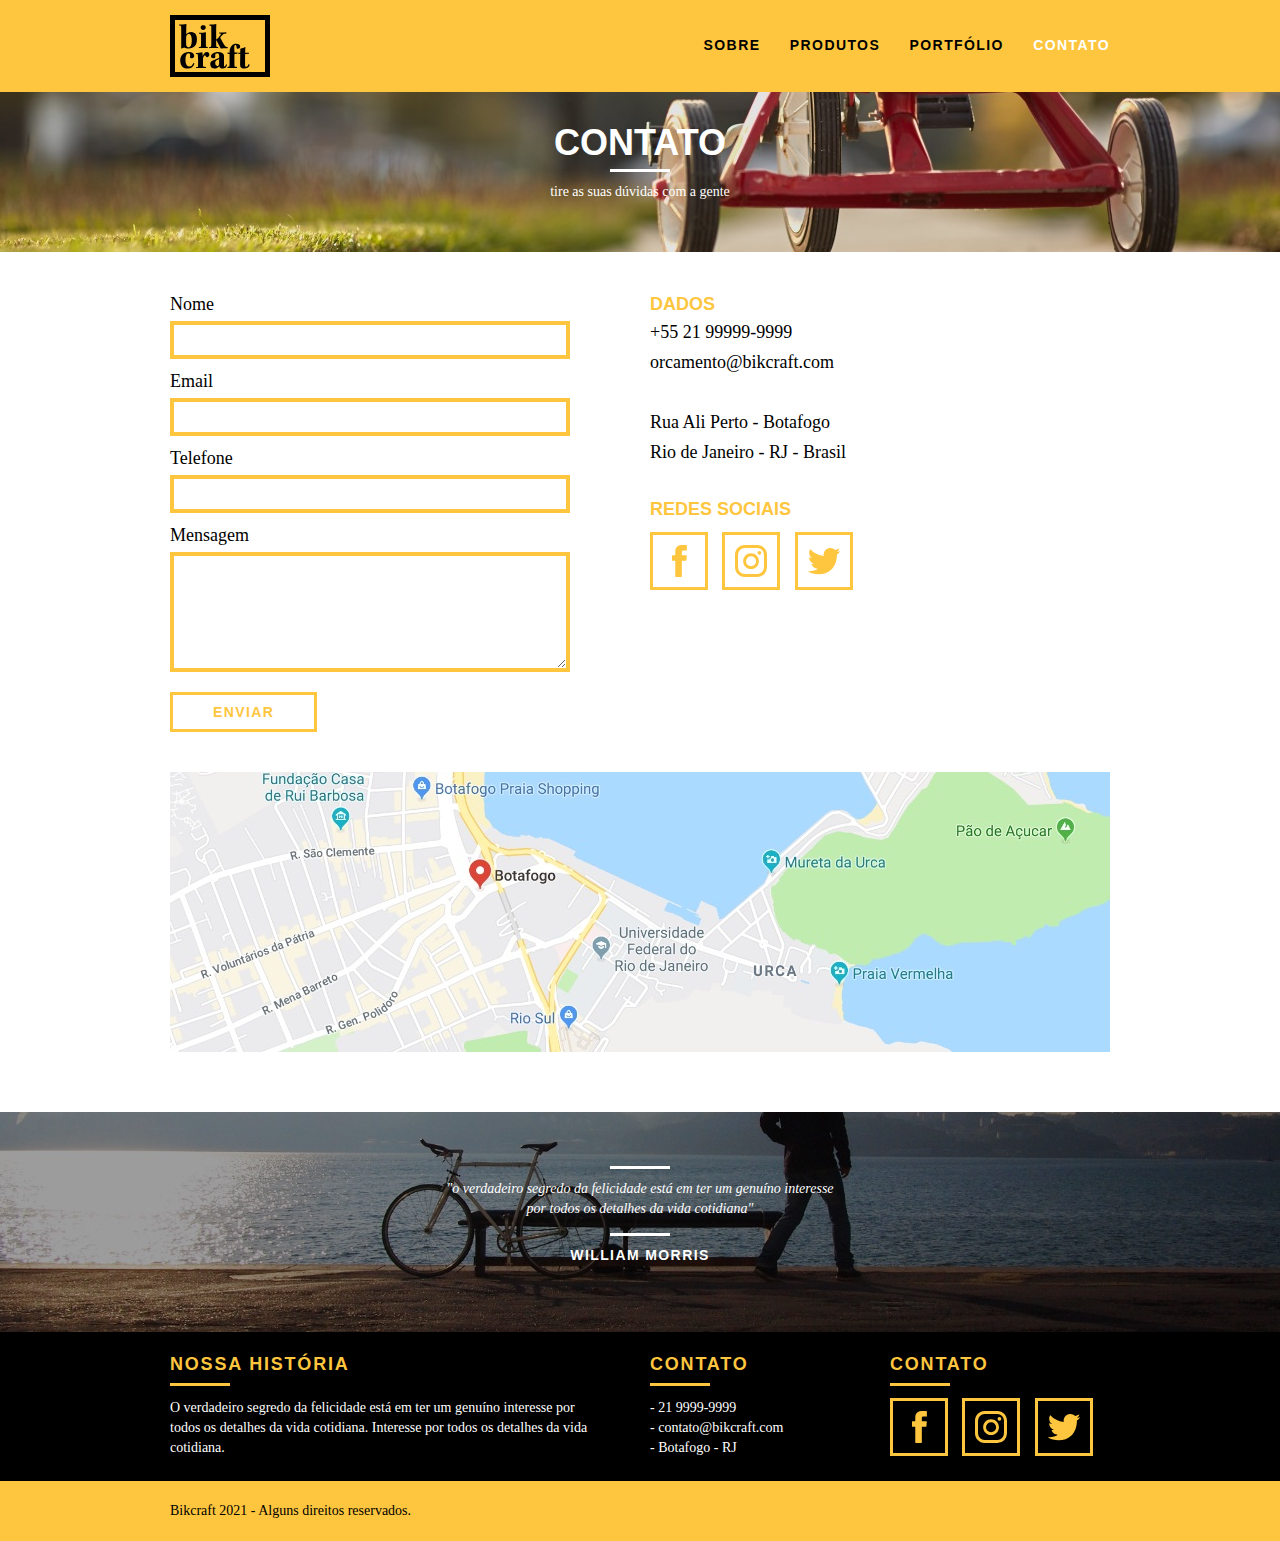
==== contato.html @ 2bfb7c6e "Create page from section Contato" ====
<!DOCTYPE html>
<html lang="pt-br">
    <head>
        <meta charset="UTF-8">
        <meta http-equiv="X-UA-Compatible" content="IE=edge">
        <meta name="viewport" content="width=device-width, initial-scale=1.0">
        <link rel="stylesheet" href="./css/normalize.css">
        <link rel="stylesheet" href="./css/reset.css">
        <link rel="stylesheet" href="./css/grid.css">
        <link rel="stylesheet" href="./css/style.css">
        <link rel="stylesheet" href="./css/contato.css">

        <title>Bikcraft - Contatos</title>
    </head>
    <body>

       <header class="header">
            <div class="container">
                <a href="index.html" class="grid-4">
                    <img src="./assets/img/bikcraft.svg" alt="Logo da Bikcraft">
                </a>
                <nav class=" grid-12 header_menu">
                    <ul>
                        <li><a href="sobre.html" >Sobre</a></li>
                        <li><a href="produtos.html">Produtos</a></li>
                        <li><a href="portfolio.html">Portfólio</a></li>
                        <li><a href="contato.html" class="menu_ativo">Contato</a></li>
                    </ul>
                </nav>
            </div>
       </header>
       
       <section class="introducao-interna interna_contato">
            <div class="container">
                <h1>Contato</h1>
                <p>tire as suas dúvidas com a gente</p>
            </div>
       </section>


        <section class="contato container">
                <form id="form_orcamento" class="contato_form grid-8">
                    <label for="nome">Nome</label>
                    <input type="text" id="nome">
                    <label for="email">Email</label>
                    <input type="email" id="email">
                    <label for="telefone">Telefone</label>
                    <input type="text" id="telefone">
                    <label for="espec">Mensagem</label>
                    <textarea id="espec"></textarea>
                    <button type="submit" class="btn btn-preto">Enviar</button>
                </form>
                <div class="contato_dados grid-8">
                    <h3>Dados</h3>
                    <span>+55 21 99999-9999</span>
                    <span>orcamento@bikcraft.com</span>
                    <span>Rua Ali Perto - Botafogo</span>
                    <span>Rio de Janeiro - RJ - Brasil</span>
                    <h3>Redes Sociais</h3>
                    <div class="contato_dados"> 
                        <ul>
                            <li><a href="http://facebook.com" target="_blank"><img src="./assets/img/redes-sociais/facebook.svg"></a></li>
                            <li><a href="http://instagram.com" target="_blank"><img src="./assets/img/redes-sociais/instagram.svg"></a></li>
                            <li><a href="http://twitter.com" target="_blank"><img src="./assets/img/redes-sociais/twitter.svg"></a></li>
                        </ul>
                    </div>
                </div>
        </section>

        <section class="container contato_mapa">
            <a href="http://google.com" target="_blank" class="grid-16"><img src="./assets/img/endereco-bikcraft.jpg" alt="Endereço da Bikcraft"></a>
        </section>

       <section class="quebra">
            <blockquote class="quote-externo container">
                <p>"o verdadeiro segredo da felicidade está em ter um genuíno
                    interesse por todos os detalhes da vida cotidiana"</p>
                <cite>WILLIAM MORRIS</cite>
            </blockquote>
       </section>

       <footer>
            <div class="footer">
                <div class="container">
                    <div class="grid-8 footer_historia">
                        <h3>Nossa História</h3>
                        <p>O verdadeiro segredo da felicidade está em ter um genuíno
                            interesse por todos os detalhes da vida cotidiana. Interesse por todos os detalhes da vida cotidiana.</p>
                    </div>

                    <div class="grid-4 footer_contato">
                        <h3 class="">Contato</h3>
                        <ul>
                            <li>- 21 9999-9999</li>
                            <li>- contato@bikcraft.com</li> 
                            <li>- Botafogo - RJ </li>
                        </ul>
                    </div>

                    <div class="grid-4 footer_redes">
                        <h3>Contato</h3>
                        <ul>
                            <li><a href="http://facebook.com" target="_blank"><img src="./assets/img/redes-sociais/facebook.svg"></a></li>
                            <li><a href="http://instagram.com" target="_blank"><img src="./assets/img/redes-sociais/instagram.svg"></a></li>
                            <li><a href="http://twitter.com" target="_blank"><img src="./assets/img/redes-sociais/twitter.svg"></a></li>
                        </ul>
                    </div>
                </div>
            </div>

            <div class="copy">
                <div class="container"> 
                    <p class="grid-16">Bikcraft 2021 - Alguns direitos reservados.</p>
                </div>
            </div>
               
       </footer>
    </body>
</html>
---- css/grid.css ----
*, *:before, *:after {
  -webkit-box-sizing: border-box; 
  -moz-box-sizing: border-box; 
  box-sizing: border-box;
}

.container {
	width: 960px;
	margin: 0 auto;
	padding: 0px;
	position: relative;
}

.container:after, .container:before {
	content: " ";
	display: table;
}

.container:after {
	clear: both;
}

.grid-1, .grid-2, .grid-3, .grid-4, .grid-5, .grid-6, .grid-7, .grid-8, .grid-9, .grid-10, .grid-11, .grid-12, .grid-13, .grid-14, .grid-15, .grid-16, .grid-1-3 {
	float: left;
	margin-left: 10px;
	margin-right: 10px;
}

.grid-1 	{width: 40px;}
.grid-2 	{width: 100px;}
.grid-3 	{width: 160px;}
.grid-4 	{width: 220px;}
.grid-5 	{width: 280px;}
.grid-6 	{width: 340px;}
.grid-7 	{width: 400px;}
.grid-8 	{width: 460px;}
.grid-9 	{width: 520px;}
.grid-10 	{width: 580px;}
.grid-11 	{width: 640px;}
.grid-12 	{width: 700px;}
.grid-13 	{width: 760px;}
.grid-14 	{width: 820px;}
.grid-15 	{width: 880px;}
.grid-16 	{width: 940px;}
.grid-1-3	{width: 300px;}
---- css/style.css ----
/* Estilos Gerais */

body {
	font-family: Arial, Helvetica, sans-serif;
}

p {
	font-family: Georgia, "Times New Roman", serif;
	font-size: 14px;
	line-height: 20px;
}

img{
	display: block;
}

.btn {
	border: 3px solid #fec63e;
	padding: 10px 30px;
	color: #fec63e;
	font-size: 14px;
	line-height: 20px;
	text-transform: uppercase;
	font-weight: bold;
	letter-spacing: .1em;
}

.btn:hover {
	color: #fff;
	border-color: #fff;
}

.btn.btn-preto:hover{
    color: #000;
    border-color: #000;
}

.btn.btn-preto:hover {
	color: #000;
	border-color: #000;
}

.subtitle {
	font-size: 24px;
	line-height: 30px;
	font-weight: bold;
	letter-spacing: .1em;
	color: #000;
	text-transform: uppercase;
	text-align: center;
	margin-bottom: 40px;
}

.subtitle:after {
	content: "";
	display: block;
	width: 60px;
	height: 3px;
	background: #000;
	margin: 8px auto;
}

.subtitle-interno {
	font-size: 24px;
	line-height: 30px;
	font-weight: bold;
	letter-spacing: .1em;
	color: #000;
	text-transform: uppercase;
	margin-bottom: 20px;
}

.subtitle-interno:after {
	content: "";
	display: block;
	width: 60px;
	height: 3px;
	background: #000;
	margin: 8px 0;
}




/* Header */

.header {
	position: fixed;
	top: 0;
	width: 100%;
	background: #fec63e; /* Amarelo */
	padding: 15px 0;
	z-index: 10;
}

.header_menu {
	text-align: right;
}

.header_menu ul li {
	display: inline-block;
	margin-left: 25px;
	margin-top: 20px;
}

.header_menu ul li a {
	color: #000;
	font-weight: bold;
	text-transform: uppercase;
	letter-spacing: .1em;
	font-size: 14px;
	line-height: 20px;
	padding: 10px 0;
}

.header_menu ul li a:hover {
	color: #FFF;
}

.header_menu ul li a.menu_ativo {
	color: #FFF;
}


/* Introdução */

.introducao {
	width: 100%;
	height: 380px;
	background: url("../assets/img/bg.jpg") no-repeat center;
	background-size: cover;
	margin-top: 92px;
	text-align: center;
	padding-top: 80px;
}

.introducao h1 {
	font-size: 48px;
	color: #FFF;
	font-weight: bold;
	text-transform: uppercase;
}

.quote-externo {
	max-width: 320px;
	margin: 0 auto;
	margin-bottom: 40px;
	color: white;
}

.quote-externo p {
	font-style: italic;
}

.quote-externo p:before, .quote-externo p:after {
	content: "";
	display: block;
	width: 60px;
	height: 3px;
	background: #fff;
	margin: 14px auto 10px auto;
}

.quote-externo cite {
	font-style: normal;
	font-weight: bold;
	font-size: 14px;
	letter-spacing: .1em;
}

/*Introducao Interna*/

.introducao-interna {
	width: 100%;
	margin-top: 92px;
	height: 160px;
	text-align: center;
	color: #fff;
	padding-top: 30px;
}

.introducao-interna h1 {
	font-size: 36px;
	font-weight: bold;
	text-transform: uppercase;
}

.introducao-interna h1::after {
	content: "";
	display: block;
	width: 60px;
	height: 3px;
	background: #fff;
	margin: 6px auto 10px auto;
}

/*Produtos*/

.produtos {
	padding: 60px 0;
}

.produtos_lista li{
	background: #fec63e;
	text-align: center;
}

.produtos_lista li h3{
	font-weight: bold;
	font-size: 18px;
	line-height: 25px;
	text-transform: uppercase;
	letter-spacing: .1em;
	margin-top: 20px;
}

.produtos_lista li h3:after{
	content: "";
	display: block;
	width: 60px;
	height: 3px;
	background: #000;
	margin: 2px auto;
}

.produtos_lista li p {
	padding: 10px 20px 20px 20px;
}

.produtos_icone {
	background: #000;
	padding: 20px;
}

.call{
    padding-top: 40px;
    text-align: center;
    clear: both;
}

.call p{
    margin-bottom: 20px;
}

/*Portfolio*/

.portfolio{
	width: 100%;
	background: #000;
	padding: 40px 0;
}

.portfolio .subtitle{
	color: #fec63e;
}

.portfolio .subtitle::after{
	background: #fec63e;
}

.portfolio_lista li:last-child  {
	margin-top: 20px;
}

.portfolio .call p{
	color: #fff;
}

/*Qualidade*/

.qualidade{
	padding: 60px 0;
}

.qualidade::after{
	content: '';
	width: 634px;
	height: 83px;
	display: block;
	background: url(../assets/img/linhas.svg) no-repeat center;
	position: absolute;
	top: 209px;
	right: 162px;
	z-index: -1;
}

.qualidade img{
	margin: 0 auto;
}

.qualidade_lista{
	padding-top: 20px;
	overflow: auto; /*clear-fix*/
}

.qualidade_lista li{
	text-align: center;
	padding: 0 40px;
}

.qualidade_lista li h3{
	font-weight: bold;
	font-size: 18px;
	line-height: 25px;
	text-transform: uppercase;
	letter-spacing: .1em;
	margin-top: 20px;
}

.qualidade_lista li h3:after{
	content: "";
	display: block;
	width: 60px;
	height: 3px;
	background: #000;
	margin: 6px auto;
}

.quebra{
	background: url(../assets/img/bg-footer.jpg) no-repeat center;
	background-size: cover;
	width: 100%;
	height: 220px;
	text-align: center;
	padding-top: 40px;
}

.quebra .quote-externo{
	max-width: 400px;
}

.footer{
	width: 100%;
	background: #000;
	color: #fff;
	padding: 20px 0;
}

.footer h3{
	font-size: 18px;
	line-height: 25px;
	color: #fec63e;
	text-transform: uppercase;
	letter-spacing: .1em;
	font-weight: bold;
}

.footer h3::after{
	content: '';
	display: block;
	width: 60px;
	height: 3px;
	background: #fec63e;
	margin: 6px 0 12px 0;
}

.footer_historia{
	padding-right: 40px;
}

.footer_contato ul li{
	font-size: 14px;
	line-height: 20px;
	font-family: Georgia, 'Times New Roman', serif;
}

.footer_redes ul li{
	display: inline-block;
	margin-right: 10px;
}

.footer_redes ul li a{
	display: block;
	border: 3px solid #fec63e;
	padding: 10px;
}

.footer_redes ul li a:hover{
	border-color: #fff;
}

.copy{
	width: 100%;
	background: #fec63e;
	padding: 20px 0;
}
---- css/contato.css ----
.interna_contato {
    background: url(../assets/img/bg-contato.jpg) no-repeat center;
    background-size: cover;
}


/*Orçamento*/
.contato{
    padding: 40px 0;
}

.contato h2::after{
    background: #fec63e;
    content: '';
    display: block;
    width: 60px;
    height: 3px;
    background: #fec63e;
    margin: 6px auto 8px auto;
}

.contato_form{
    padding-right: 60px;
}

.contato_form label{
    display: block;
    color: #000;
    font-family: Georgia, 'Times New Roman', serif;
    font-size: 18px;
    line-height: 25px;
    margin-bottom: 4px;
}

.contato_form input{
    display: block;
    width: 100%;
    border: 4px solid #fec63e;
    background: none;
    color: #000;
    padding: 7px 10px;
    margin-bottom: 10px;
    outline: none;
    font-size: 14px;
    font-family: Georgia, 'Times New Roman', serif;
}

.contato_form textarea{
    display: block;
    width: 100%;
    height: 120px;
    border: 4px solid #fec63e;
    background: none;
    color: #000;
    padding: 7px 10px;
    margin-bottom: 20px;
    outline: none;
    font-size: 14px;
    font-family: Georgia, 'Times New Roman', serif;
}

.contato_form button{
    background: none;
    padding: 7px 40px;
}

.contato_dados{
    color: #000;
}

.contato_dados h3{
    color: #fec63e;
    font-size: 18px;
    line-height: 25px;
    text-transform: uppercase;
    font-weight: bold;
}

.contato_dados span{
    display: block;
    font-size: 18px;
    font-family: Georgia, 'Times New Roman', serif;
    line-height: 30px;
}

.contato_dados span:nth-of-type(even){
    margin-bottom: 30px;
}

.dados_email{
    margin-bottom: 40px;
}

.contato_dados ul li{
	display: inline-block;
	margin-right: 10px;
    margin-top: 10px;
}

.contato_dados ul li a{
	display: block;
	border: 3px solid #fec63e;
	padding: 10px;
}

.contato_dados ul li a:hover{
	border-color: #000;
}

.contato_mapa{
    margin-bottom: 60px;
}
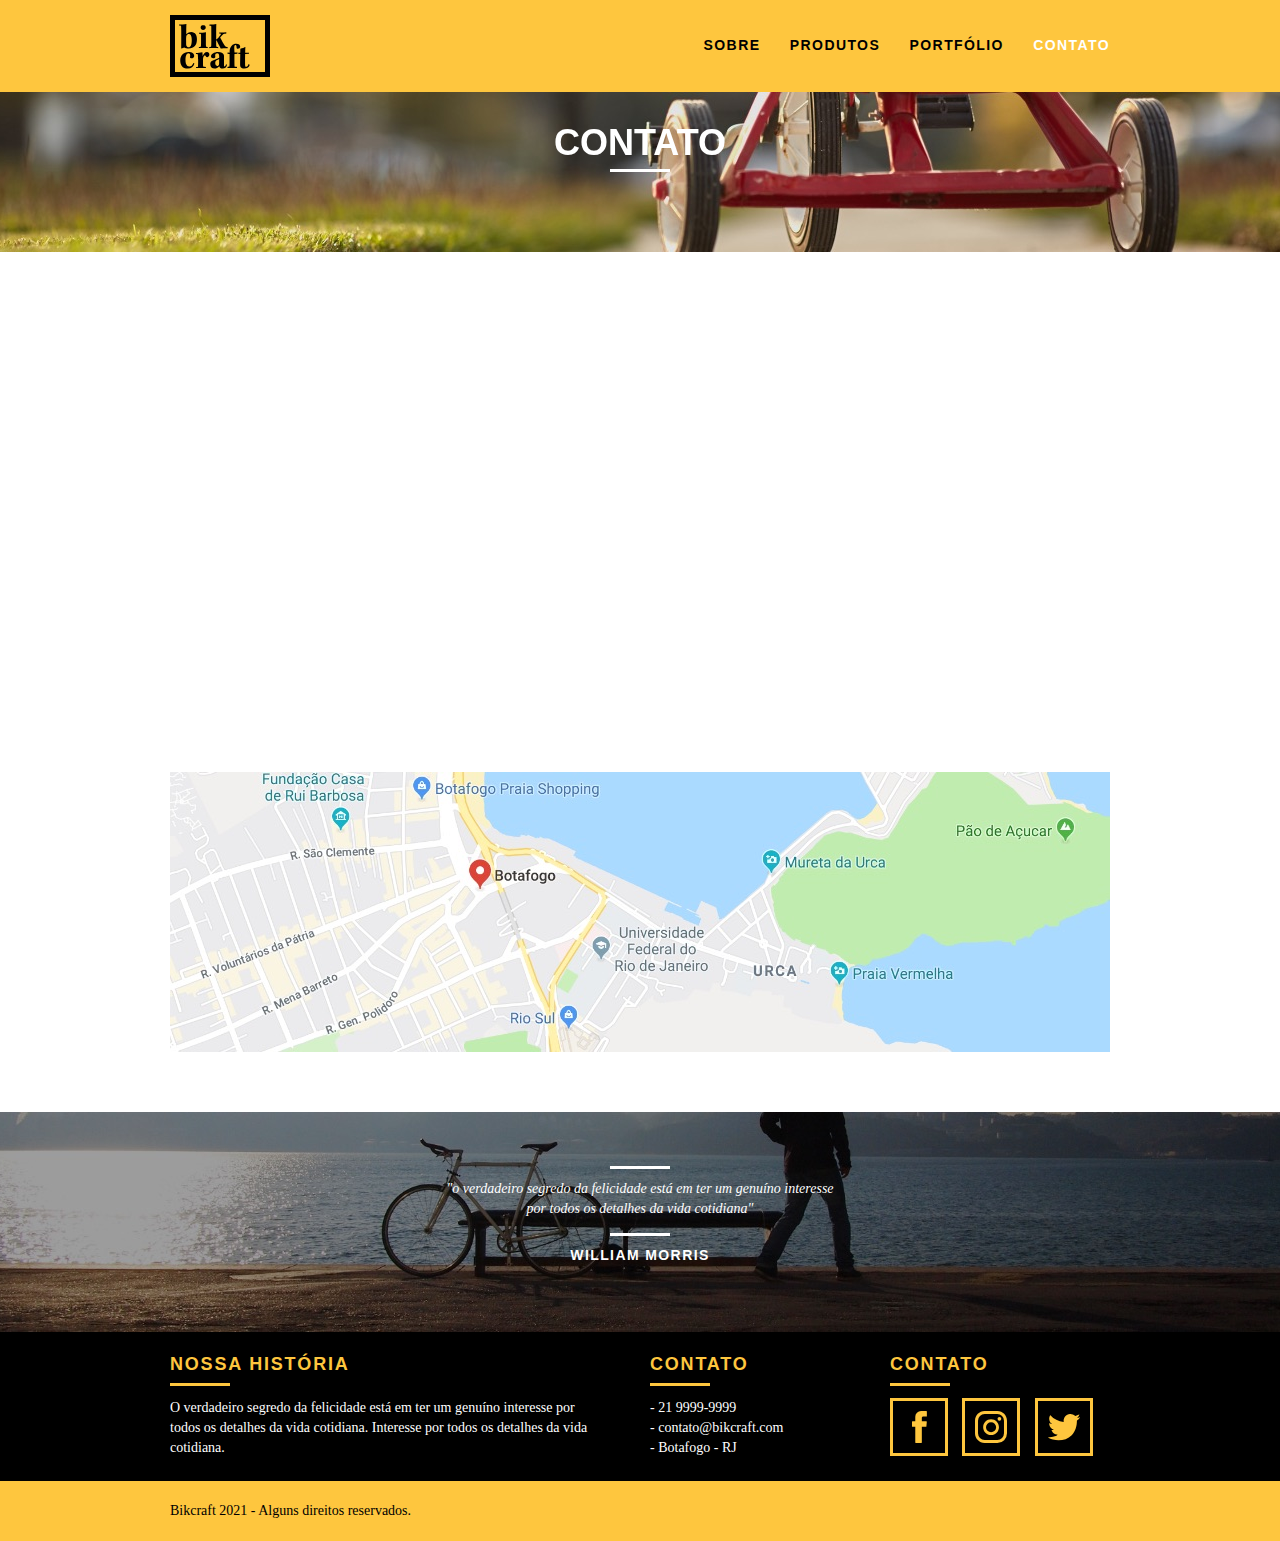
==== commit 5eb33046: "Adds animations with JS in the site" ====
--- a/contato.html
+++ b/contato.html
@@ -9,7 +9,9 @@
         <link rel="stylesheet" href="./css/grid.css">
         <link rel="stylesheet" href="./css/style.css">
         <link rel="stylesheet" href="./css/contato.css">
-
+        <link rel="stylesheet" href="./css/responsivo.css">
+        <script>document.documentElement.classList.add("js");</script>
+        
         <title>Bikcraft - Contatos</title>
     </head>
     <body>
@@ -32,13 +34,13 @@
        
        <section class="introducao-interna interna_contato">
             <div class="container">
-                <h1>Contato</h1>
-                <p>tire as suas dúvidas com a gente</p>
+                <h1 data-anime="400" class="fadeInDown">Contato</h1>
+                <p data-anime="800" class="fadeInDown">tire as suas dúvidas com a gente</p>
             </div>
        </section>
 
 
-        <section class="contato container">
+        <section class="contato container fadeInDown" data-anime="1200">
                 <form id="form_orcamento" class="contato_form grid-8">
                     <label for="nome">Nome</label>
                     <input type="text" id="nome">
@@ -113,7 +115,10 @@
                     <p class="grid-16">Bikcraft 2021 - Alguns direitos reservados.</p>
                 </div>
             </div>
-               
        </footer>
+
+       <script src="./js/simple-anime.js"></script>
+       <script src="./js/script.js"></script>
+       
     </body>
 </html>--- a/css/grid.css
+++ b/css/grid.css
@@ -42,4 +42,42 @@
 .grid-14 	{width: 820px;}
 .grid-15 	{width: 880px;}
 .grid-16 	{width: 940px;}
-.grid-1-3	{width: 300px;}+.grid-1-3	{width: 300px;}
+
+@media only screen and (min-width: 788px) and (max-width: 979px){
+
+	.container {
+		width: 768px;
+	}
+	
+	.grid-1		{width: 28px;}
+	.grid-2		{width: 76px;}
+	.grid-3		{width: 124px;}
+	.grid-4		{width: 172px;}
+	.grid-5		{width: 220px;}
+	.grid-6		{width: 268px;}
+	.grid-7		{width: 316px;}
+	.grid-8		{width: 364px;}
+	.grid-9		{width: 412px;}
+	.grid-10	{width: 460px;}
+	.grid-11	{width: 508px;}
+	.grid-12	{width: 556px;}
+	.grid-13	{width: 604px;}
+	.grid-14	{width: 652px;}
+	.grid-15	{width: 700px;}
+	.grid-16	{width: 748px;}
+	.grid-1-3	{width: 236px;}
+
+}
+
+@media only screen and (max-width: 787px){
+	.container{
+		width: 300px;
+	}
+
+	.grid-1, .grid-2, .grid-3, .grid-4, .grid-5, .grid-6, .grid-7, .grid-8, .grid-9, .grid-10, .grid-11, .grid-12, .grid-13, .grid-14, .grid-15, .grid-16, .grid-1-3{
+		width: 300px;
+		margin: 0 0 20px 0;
+		float: none;
+	}
+}--- a/css/style.css
+++ b/css/style.css
@@ -12,6 +12,7 @@
 
 img{
 	display: block;
+	max-width: 100%;
 }
 
 .btn {
@@ -205,6 +206,10 @@
 	text-align: center;
 }
 
+.produtos_lista li img{
+	margin: 0 auto;
+}
+
 .produtos_lista li h3{
 	font-weight: bold;
 	font-size: 18px;
@@ -383,4 +388,60 @@
 	width: 100%;
 	background: #fec63e;
 	padding: 20px 0;
-}+}
+
+/*JAVASCRIPT*/
+
+.js [data-slide] {
+	position: relative;
+}
+
+.js [data-slide] > *{
+	position: absolute;
+	top: 0px;
+	opacity: 0;
+}
+
+.js [data-slide] > .active{
+	position: relative;
+	opacity: 1;
+	transition: opacity 500ms;
+}
+
+.js [data-slide-nav]{
+	display: block;
+	text-align: center;
+	margin-top: 20px;
+}
+
+.js [data-slide-nav] button{
+	display: inline-block;
+	width: 12px;
+	height: 12px;
+	margin: 4px;
+	border: none;
+	padding: 0px;
+	border-radius: 6px;
+	text-indent: -99px;
+	overflow: hidden;
+	background: #1d1d1d;
+}
+
+.js [data-slide-nav] button.active{
+	background: #fec63e;
+}
+
+.js [data-anime]{
+	opacity: 0;
+}
+
+.js .fadeInDown{
+	transform: translate3d(0,-20px,0);
+}
+
+.js .anime{
+	opacity: 1;
+	transform: translate3d(0,0,0);
+	transition: opacity 800ms, transform 800ms;
+}
+
--- a/css/contato.css
+++ b/css/contato.css
@@ -1,112 +1,98 @@
 .interna_contato {
-    background: url(../assets/img/bg-contato.jpg) no-repeat center;
-    background-size: cover;
+	background: url("../assets/img/bg-contato.jpg") no-repeat center; 
+	background-size: cover;
 }
 
+/*Orçamento*/
 
-/*Orçamento*/
-.contato{
-    padding: 40px 0;
+.contato {
+	padding: 40px 0;
 }
 
-.contato h2::after{
-    background: #fec63e;
-    content: '';
-    display: block;
-    width: 60px;
-    height: 3px;
-    background: #fec63e;
-    margin: 6px auto 8px auto;
-}
-
-.contato_form{
-    padding-right: 60px;
+.contato_form {
+	padding-right: 60px;
 }
 
 .contato_form label{
-    display: block;
-    color: #000;
-    font-family: Georgia, 'Times New Roman', serif;
-    font-size: 18px;
-    line-height: 25px;
-    margin-bottom: 4px;
+	display: block;
+	font-family: Georgia, "Times New Roman", serif;
+	font-size: 18px;
+	line-height: 25px;
+	margin-bottom: 4px;
 }
 
-.contato_form input{
-    display: block;
-    width: 100%;
-    border: 4px solid #fec63e;
-    background: none;
-    color: #000;
-    padding: 7px 10px;
-    margin-bottom: 10px;
-    outline: none;
-    font-size: 14px;
-    font-family: Georgia, 'Times New Roman', serif;
+.contato_form input {
+	display: block;
+	width: 100%;
+	border: 4px solid #fec63e;
+	background: none;
+	padding: 7px 10px;
+	margin-bottom: 10px;
+	outline: none;
+	font-size: 14px;
+	font-family: Georgia, "Times New Roman", serif;
 }
 
-.contato_form textarea{
-    display: block;
-    width: 100%;
-    height: 120px;
-    border: 4px solid #fec63e;
-    background: none;
-    color: #000;
-    padding: 7px 10px;
-    margin-bottom: 20px;
-    outline: none;
-    font-size: 14px;
-    font-family: Georgia, 'Times New Roman', serif;
+.contato_form textarea {
+	display: block;
+	width: 100%;
+	height: 120px;
+	border: 4px solid #fec63e;
+	background: none;
+	padding: 7px 10px;
+	margin-bottom: 20px;
+	outline: none;
+	font-size: 14px;
+	font-family: Georgia, "Times New Roman", serif;
 }
 
-.contato_form button{
-    background: none;
-    padding: 7px 40px;
+.contato_form button {
+	padding: 7px 40px;
+	background: none;
 }
 
-.contato_dados{
-    color: #000;
+.orcamento_dados {
+	color: #fff;
 }
 
 .contato_dados h3{
-    color: #fec63e;
-    font-size: 18px;
-    line-height: 25px;
-    text-transform: uppercase;
-    font-weight: bold;
+	font-size: 18px;
+	line-height: 25px;
+	text-transform: uppercase;
+	color: #fec63e;
+	font-weight: bold;
 }
 
-.contato_dados span{
-    display: block;
-    font-size: 18px;
-    font-family: Georgia, 'Times New Roman', serif;
-    line-height: 30px;
+.contato_dados span {
+	display: block;
+	font-size: 18px;
+	line-height: 30px;
+	font-family: Georgia, "Times New Roman", serif;
 }
 
-.contato_dados span:nth-of-type(even){
-    margin-bottom: 30px;
+.contato_dados span:nth-of-type(even) {
+	margin-bottom: 30px;
 }
 
-.dados_email{
-    margin-bottom: 40px;
+.contato_dados ul {
+	margin-top: 10px;
 }
 
-.contato_dados ul li{
+.contato_dados ul li {
 	display: inline-block;
 	margin-right: 10px;
-    margin-top: 10px;
 }
 
-.contato_dados ul li a{
+.contato_dados ul li a {
+	border: 3px solid #fec63e;
 	display: block;
-	border: 3px solid #fec63e;
 	padding: 10px;
 }
 
-.contato_dados ul li a:hover{
+.contato_dados ul li a:hover {
 	border-color: #000;
 }
 
-.contato_mapa{
-    margin-bottom: 60px;
+.contato_mapa {
+	margin-bottom: 60px;
 }--- a/css/responsivo.css
+++ b/css/responsivo.css
@@ -0,0 +1,168 @@
+/*Estilo para tablets*/
+@media only screen and (min-width: 788px) and (max-width: 979px) {
+    /*Qualidade Home*/
+    .qualidade::after{
+        right: 66px;
+    }
+
+    .qualidade_lista li{
+        text-align: center;
+        padding: 0 10px;
+    }
+
+    /*Footer*/
+    .footer_redes ul li a{
+        padding: 6px;
+    }
+
+    .footer_redes ul li a img{
+        width: 26px;
+        height: 26px;
+    }
+
+    /*Produtos*/
+    .produto_item h2{
+        top: -150px;
+        margin-bottom: -56px;
+    }
+
+    .produto_icone{
+        padding: 41px 0;
+    }
+
+    .produto_info p{
+        font-size: 14px;
+        line-height: 20px;
+        height: 122px;
+        padding: 20px 30px;
+    }
+
+    .produto_info ul li{
+        width: 181px;
+        height: 49px;
+    }
+
+   
+    
+}
+
+
+
+
+
+
+
+/*Estilo para smartphone*/
+@media only screen and (max-width: 787px) {
+    /*Header*/
+    .header{
+        position: relative;
+        padding-bottom: 0;
+    }
+
+    .header img{
+        margin: 0 auto 10px auto;
+    }
+
+    .header_menu{
+        text-align: center;
+    }
+
+    .header_menu ul li{
+        margin: 5px;
+    }
+
+    .header_menu ul li a{
+        border: 4px solid #000;
+        width: 136px;
+        display: block;
+        float: left;
+    }
+
+    .header_menu ul li a:hover{
+        border-color: #fff;
+    }
+
+    .header_menu ul li a.menu_ativo{
+        border-color: #fff;
+    }
+    /*Introducao*/
+    .introducao{
+        margin-top: 0px;
+        padding-top: 40px;
+        background: url(../assets/img/bg-mobile.jpg) no-repeat center;
+        background-size: cover;
+    }
+
+    .introducao h1{
+        font-size: 36px;
+    }
+
+    /*Introducao interna*/
+    .introducao-interna {
+        margin-top: 0px;
+    }
+
+
+    /*Call*/
+    .call{
+        padding-top: 10px;
+        
+    }
+
+    /*Qualidade Home*/
+    .qualidade::after{
+        display: none;
+    }
+
+    /*Sobre*/
+    .missao_sobre p{
+        font-size: 14px;
+        line-height: 20px;
+        padding-right: 0px;
+    }
+
+    .missao_sobre ul li{
+        font-size: 14px;
+        line-height: 20px;
+    }
+
+        /*Produtos*/
+        .produto_item h2{
+            top: -100px;
+            margin-bottom: -68px;
+        }
+    
+        .produto_icone{
+            padding: 41px 0;
+        }
+    
+        .produto_info p{
+            font-size: 14px;
+            line-height: 20px;
+            height: auto;
+            padding: 20px 30px;
+        }
+    
+        .produto_info ul li{
+            width: 149px;
+            height: 49px;
+            font-size: 14px;
+            line-height: 20px;
+            padding-top: 14px;
+        }
+
+        .form{
+            padding-right: 0px;
+        }
+
+        .orcamento_dados ul{
+            padding-right: 0px;
+        }
+
+        .contato_form{
+            padding-right: 0px;
+            margin-bottom: 40px;
+        }
+
+}